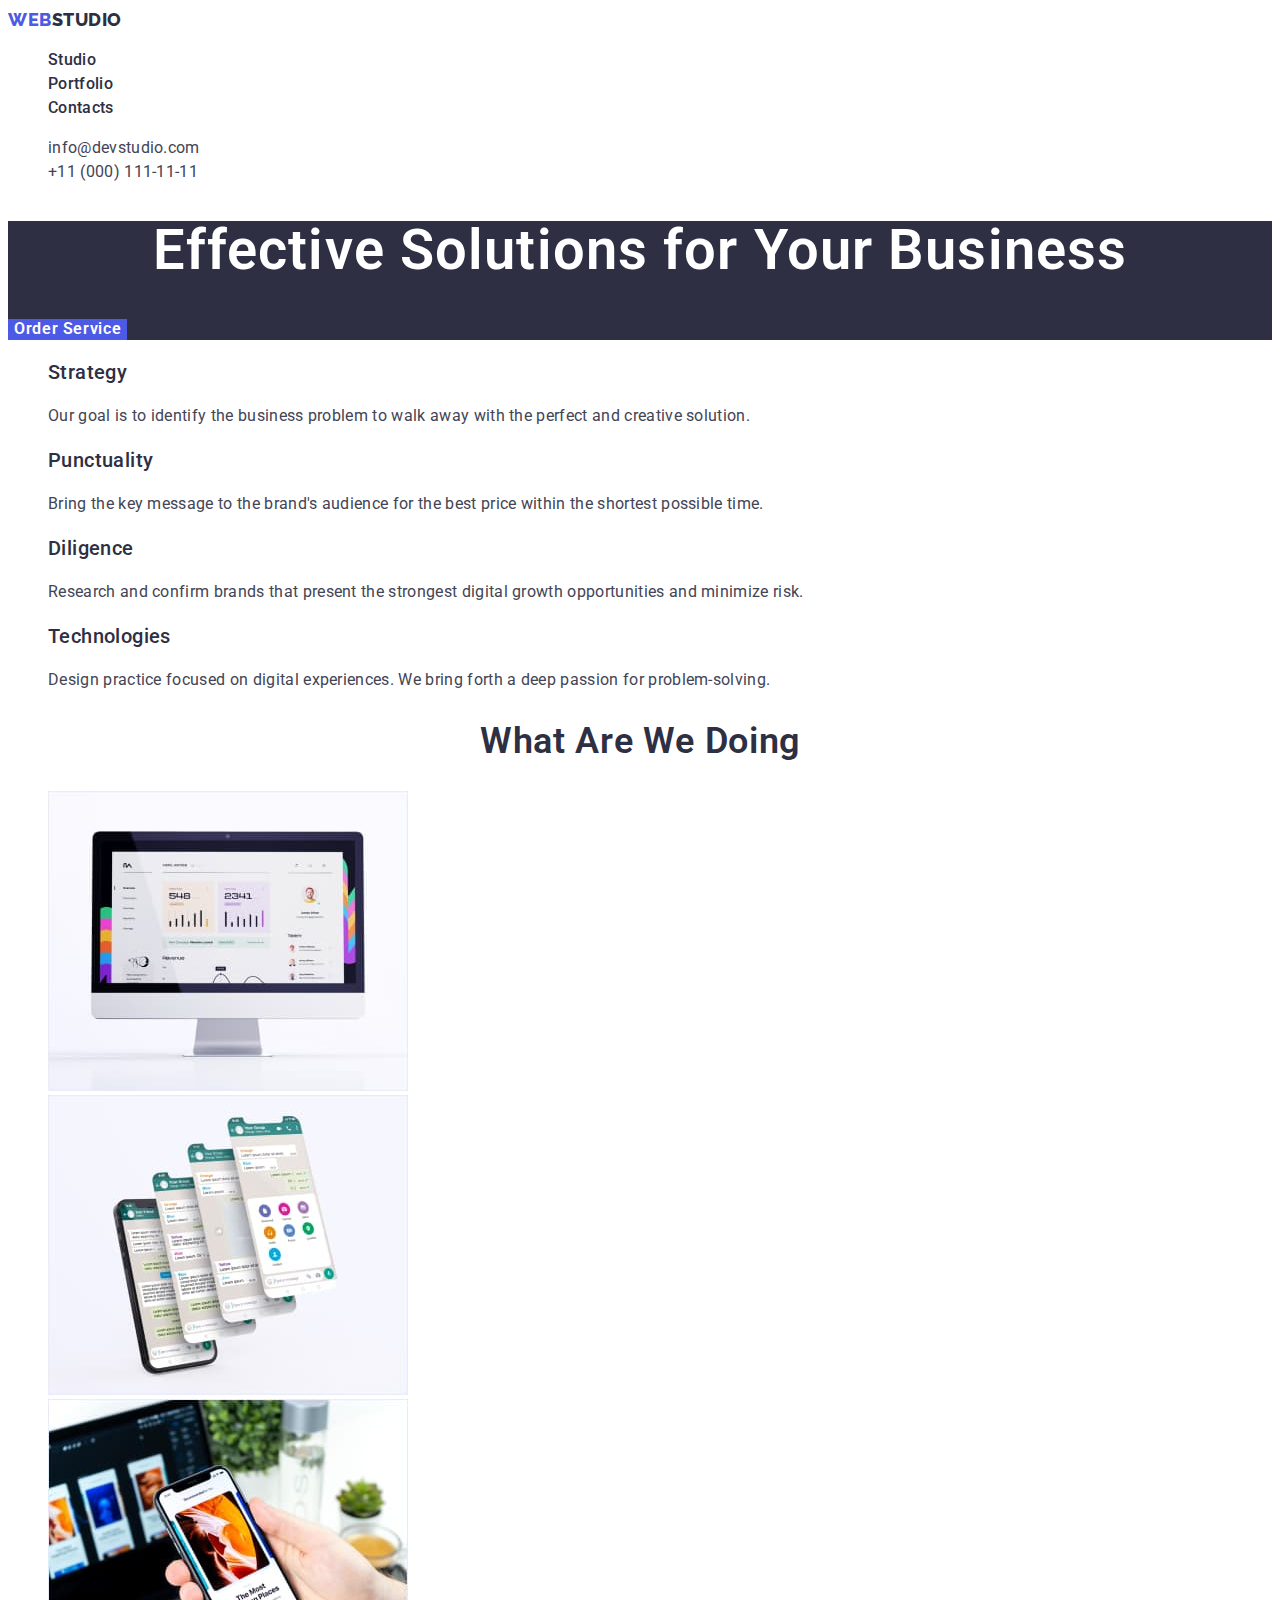
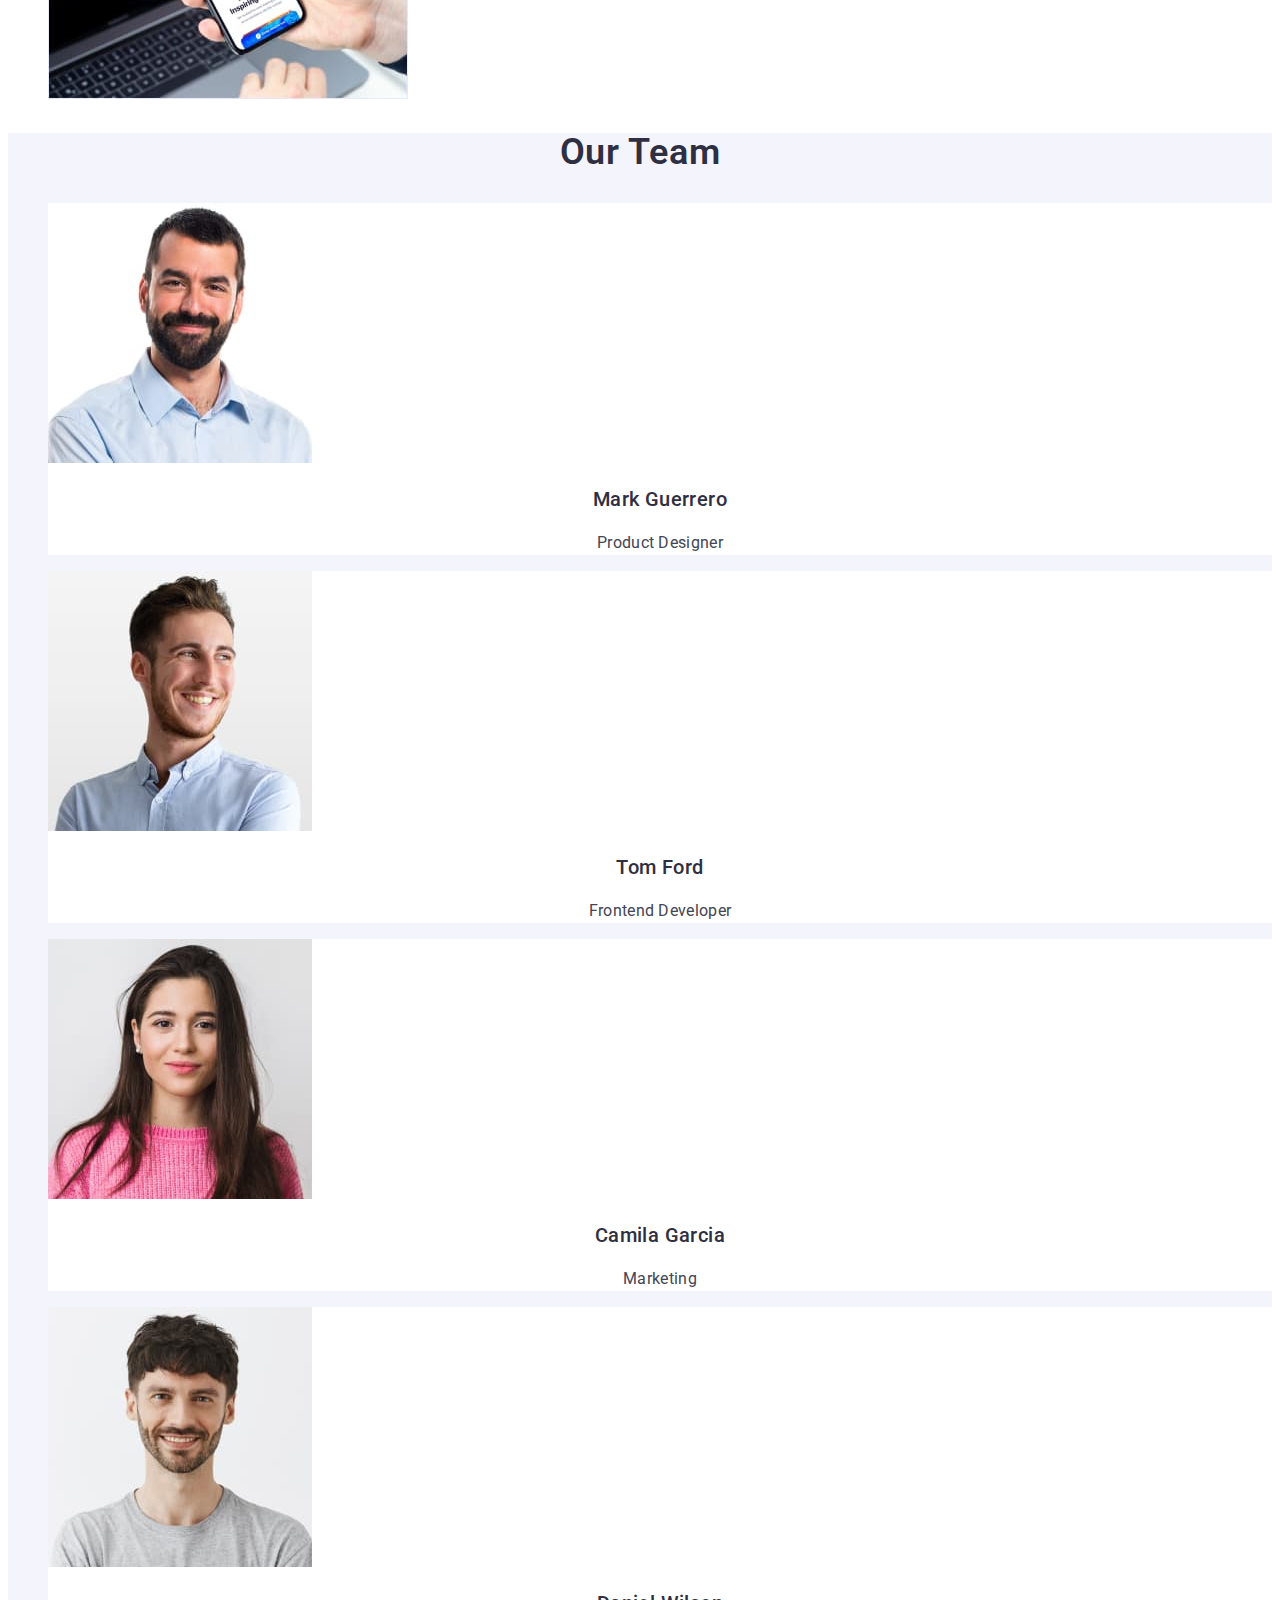
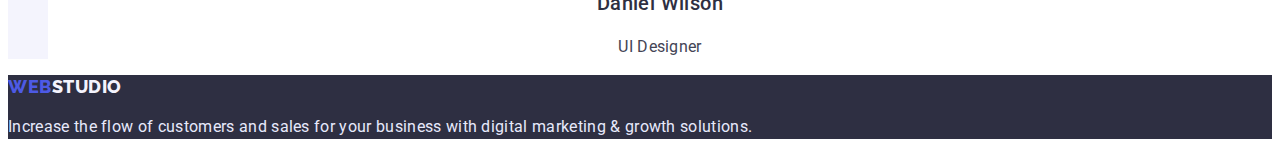
==== index.html @ 019c1582 "goit-markup-hw-03" ====
<!DOCTYPE html>
<html lang="en">
  <head>
    <meta charset="UTF-8" />
    <meta http-equiv="X-UA-Compatible" content="IE=edge" />
    <meta name="viewport" content="width=device-width, initial-scale=1.0" />
    <title>WebStudio</title>
    <link rel="preconnect" href="https://fonts.googleapis.com" />
    <link rel="preconnect" href="https://fonts.gstatic.com" crossorigin />
    <link
      href="https://fonts.googleapis.com/css2?family=Raleway:wght@800&family=Roboto:wght@400;500;700;900&display=swap"
      rel="stylesheet"
    />
    <link rel="stylesheet" href="./css/styles.css" />
  </head>
  <body class="site-body">
    <header class="header">
      <nav class="header-navigation">
        <a href="./index.html" class="logo link"
          ><span class="logo-web">Web</span>Studio</a
        >
        <ul class="header-list list">
          <li class="header-item">
            <a class="header-link link" href="./index.html">Studio</a>
          </li>
          <li class="header-item">
            <a class="header-link link" href="./portfolio.html">Portfolio</a>
          </li>
          <li class="header-item">
            <a class="header-link link" href="">Contacts</a>
          </li>
        </ul>
      </nav>
      <ul class="header-list list">
        <li class="header-item">
          <a class="header-mail link" href="mailto:info@devstudio.com"
            >info@devstudio.com</a
          >
        </li>
        <li class="header-item">
          <a class="header-tel link" href="tel:+11(000)1111111"
            >+11 (000) 111-11-11</a
          >
        </li>
      </ul>
    </header>
    <main>
      <section class="hero">
        <h1 class="hero-title">Effective Solutions for Your Business</h1>
        <button class="hero-btn" type="button">Order Service</button>
      </section>
      <section class="feature">
        <ul class="feature-list list">
          <li class="feature-item">
            <h3 class="feature-title">Strategy</h3>
            <p class="feature-text">
              Our goal is to identify the business problem to walk away with the
              perfect and creative solution.
            </p>
          </li>
          <li class="feature-item">
            <h3 class="feature-title">Punctuality</h3>
            <p class="feature-text">
              Bring the key message to the brand's audience for the best price
              within the shortest possible time.
            </p>
          </li>
          <li class="feature-item">
            <h3 class="feature-title">Diligence</h3>
            <p class="feature-text">
              Research and confirm brands that present the strongest digital
              growth opportunities and minimize risk.
            </p>
          </li>
          <li class="feature-item">
            <h3 class="feature-title">Technologies</h3>
            <p class="feature-text">
              Design practice focused on digital experiences. We bring forth a
              deep passion for problem-solving.
            </p>
          </li>
        </ul>
      </section>
      <section class="second">
        <h2 class="second-title">What are we doing</h2>
        <ul class="second-list list">
          <li class="second-item">
            <img
              src="./img/img1.jpg"
              alt="our services"
              width="360"
              height="300"
            />
          </li>
          <li class="second-item">
            <img
              src="./img/img2.jpg"
              alt="our services"
              width="360"
              height="300"
            />
          </li>
          <li class="second-item">
            <img
              src="./img/img3.jpg"
              alt="our services"
              width="360"
              height="300"
            />
          </li>
        </ul>
      </section>
      <section class="team">
        <h2 class="team-title">Our Team</h2>
        <ul class="team-list list">
          <li class="team-item">
            <img
              src="./img/team1.jpg"
              alt="our team"
              width="264"
              height="260"
            />
            <h3 class="team-name">Mark Guerrero</h3>
            <p class="team-job">Product Designer</p>
          </li>

          <li class="team-item">
            <img
              src="./img/team2.jpg"
              alt="our team"
              width="264"
              height="260"
            />
            <h3 class="team-name">Tom Ford</h3>
            <p class="team-job">Frontend Developer</p>
          </li>
          <li class="team-item">
            <img
              src="./img/team3.jpg"
              alt="our team"
              width="264"
              height="260"
            />
            <h3 class="team-name">Camila Garcia</h3>
            <p class="team-job">Marketing</p>
          </li>

          <li class="team-item">
            <img
              src="./img/team4.jpg"
              alt="our team"
              width="264"
              height="260"
            />

            <h3 class="team-name">Daniel Wilson</h3>
            <p class="team-job">UI Designer</p>
          </li>
        </ul>
      </section>
    </main>
    <footer class="footer">
      <a href="" class="logo link"
        ><span class="footer-web">Web</span
        ><span class="footer-studio">Studio</span></a
      >
      <p class="footer-text">
        Increase the flow of customers and sales for your business with digital
        marketing & growth solutions.
      </p>
    </footer>
  </body>
</html>
---- css/styles.css ----
:root {
  --color-text: #434455;
  --color-head: #2e2f42;
  --color-background: #ffffff;
  --color-iris: #4d5ae5;
  --color-grey: #f4f4fd;
  --color-dark: #2e2f42;
  --color-footer-text:#e7e9fc;
  --color-pres: #404bbf;

  
}
body {
  font-family: "Roboto", sans-serif;
  background: var(--color-background)
}
.list {
  list-style: none;
}
.link {
  text-decoration: none;
}

.header {
}
.header-navigation {
}
.logo {
  color: var(--color-dark);
  font-family: "Raleway"; sans-serif;
  font-weight: 800;
  font-size: 18px;
  line-height: 1.33;
  align-items: center;
  letter-spacing: 0.03em;
  text-transform: uppercase;
}
.logo-web {
  color: var(--color-iris);
}


.header-list {
}
.header-item {
}

.header-link.link {
  font-weight: 500;
  font-size: 16px;
  line-height: 1.5;
  letter-spacing: 0.02em;
  color: var(--color-dark);
}

.header-link:hover {
  color: var(--color-pres);
}
.header-link:focus {
  color: var(--color-pres);
}

.header-list {
}
.header-mail.link {
  font-family: "Roboto"; sans-serif;
  font-style: normal;
  font-weight: 400;
  font-size: 16px;
  line-height: 1.5;
  letter-spacing: 0.02em;
  color: var(--color-text);
}

.header-mail:hover {
  color: var(--color-pres);
}
.header-mail:focus {
  color: var(--color-pres);
}

.header-tel {
  font-family: "Roboto"; sans-serif;
  font-style: normal;
  font-weight: 400;
  font-size: 16px;
  line-height: 1.5;
  letter-spacing: 0.02em;
  color: var(--color-text);
}
.header-tel:hover {
  color: var(--color-pres);
}
.header-tel:focus {
  color: var(--color-pres);
}

.hero {
  background: var(--color-dark);
}

.hero-title {
  background: var(--color-dark);
  font-family: "Roboto"; sans-serif;
  font-style: normal;
  font-weight: 600;
  font-size: 56px;
  line-height: 1.07;
  text-align: center;
  letter-spacing: 0.02em;
  color: var(--color-background);
}
.hero-btn {
  background: var(--color-iris);
  font-family: "Roboto"; sans-serif;
  font-style: normal;
  font-weight: 600;
  font-size: 16px;
  line-height: 1.18;
  letter-spacing: 0.04em;
  color: var(--color-background);
  cursor: pointer;
  border: none;
}

.hero-btn:hover {
  background: var(--color-pres);
}
.hero-btn:focus {
  background: var(--color-pres);
}

.feature {
}
.feature-list {
}
.feature-item {
}
.feature-title {
  font-family: "Roboto"; sans-serif;
  font-style: normal;
  font-weight: 500;
  font-size: 20px;
  line-height: 1.2;
  letter-spacing: 0.02em;
  color: var(--color-dark);
}
.feature-text {
  font-family: "Roboto"; sans-serif;
  font-style: normal;
  font-weight: 400;
  font-size: 16px;
  line-height: 1.5;
  letter-spacing: 0.02em;
  color: var(--color-text);
}

.second {
}
.second-title {
  font-family: "Roboto"; sans-serif;
  font-style: normal;
  font-weight: 600;
  font-size: 36px;
  line-height: 1.11;
  text-align: center;
  letter-spacing: 0.02em;
  text-transform: capitalize;
  color: var(--color-head);
}

.second-list {
}

.second-item {
}
.team {
  background: var(--color-grey);
}
.team-title {
  font-family: "Roboto"; sans-serif;
  font-style: normal;
  font-weight: 600;
  font-size: 36px;
  line-height: 1.11;
  text-align: center;
  letter-spacing: 0.02em;
  text-transform: capitalize;
  color: var(--color-head);
}

.team-list {
}
.team-item {
  background: var(--color-background)
}
.team-name {
  font-family: "Roboto";
  font-style: normal;
  font-weight: 500;
  font-size: 20px;
  line-height: 1.2;
  text-align: center;
  letter-spacing: 0.02em;
  color: var(--color-head);
}
.team-job {
  font-family: "Roboto"; sans-serif;
  font-style: normal;
  font-weight: 400;
  font-size: 16px;
  line-height: 1.5;
  text-align: center;
  letter-spacing: 0.02em;
  color: var(--color-text);
}
.footer {
  background: var(--color-dark);
}
.logo {
}
.footer-web {
  background: var(--color-dark);
  font-family: "Raleway"; sans-serif;
  font-style: normal;
  font-weight: 800;
  font-size: 18px;
  line-height: 1.16;
  align-items: center;
  letter-spacing: 0.03em;
  text-transform: uppercase;
  color: var(--color-iris);
}
.footer-studio {
  font-family: "Raleway"; sans-serif;
  font-style: normal;
  font-weight: 800;
  font-size: 18px;
  line-height: 1.16;
  align-items: center;
  letter-spacing: 0.03em;
  text-transform: uppercase;
  color: var(--color-grey);
}
.footer-text {
  font-family: "Roboto"; sans-serif;
  font-style: normal;
  font-weight: 400;
  font-size: 16px;
  line-height: 1.5;
  letter-spacing: 0.02em;
  color: var(--color-footer-text);
}

.portfolio {
}
.visually-hidden {
  position: absolute;
  white-space: nowrap;
  width: 1px;
  height: 1 px;
  overflow: hidden;
  border: 0;
  padding: 0;
  clip: rect(0 0 0 0);
  clip-path: inset(50%);
  margin: -1px;
}

.btn-list {
}
.list {
}
.title-btn {
  background: var(--color-grey);
  font-family: "Roboto"; sans-serif;
  font-weight: 600;
  font-size: 16px;
  line-height: 1.5;
  align-items: center;
  text-align: center;
  letter-spacing: 0.04em;
  color: var(--color-iris);
  cursor: pointer;
  border: none;
}

.title-btn:hover {
  color: var(--color-background);
  background: var(--color-iris);
}
.title-btn:focus {
  color: var(--color-background);
  background: var(--color-iris);
}


.service-list {
}
.list {
}
.list-img {
}
.title-img {
  font-family: "Roboto"; sans-serif;
  font-style: normal;
  font-weight: 500;
  font-size: 20px;
  line-height: 1.2;
  letter-spacing: 0.02em;
  color: var(--color-head)
}
.title-img-text {
  font-family: "Roboto"; sans-serif;
  font-style: normal;
  font-weight: 400;
  font-size: 16px;
  line-height: 1.5;
  letter-spacing: 0.02em;
  color: var(--color-text);
}
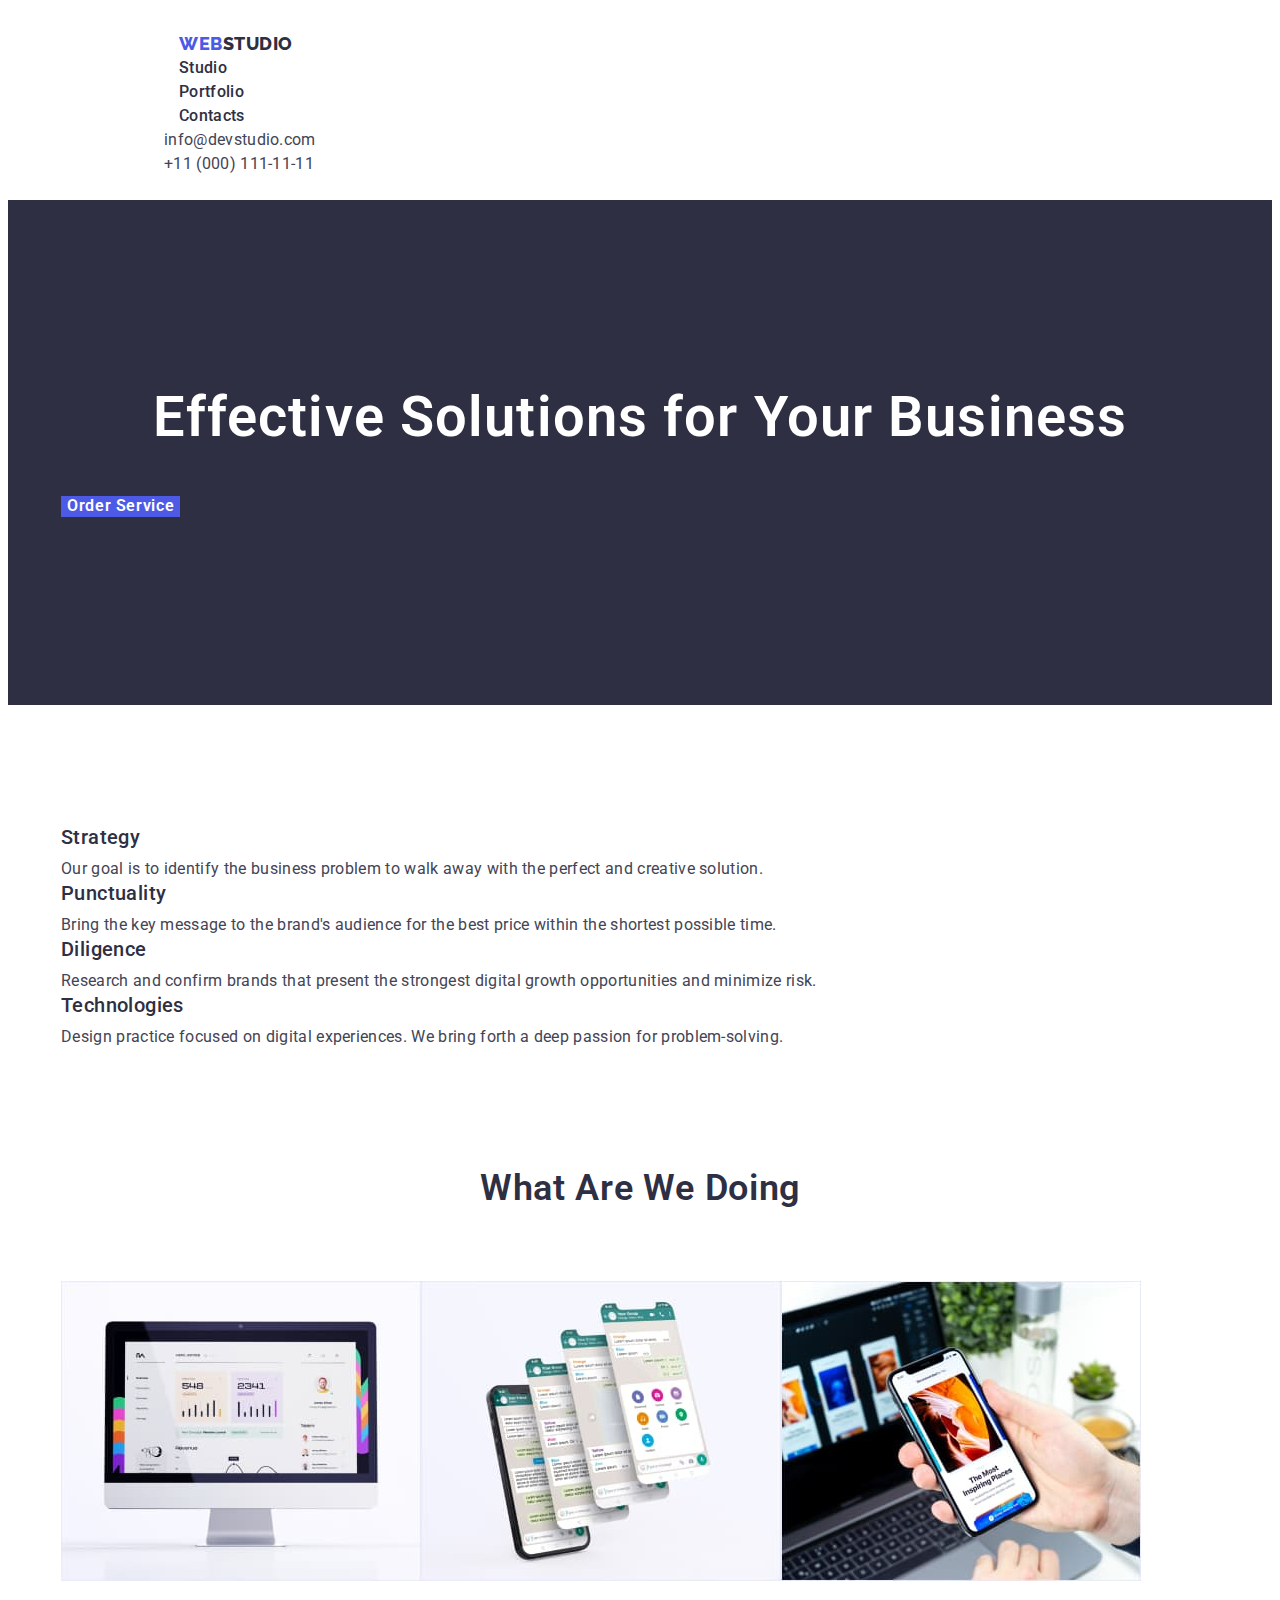
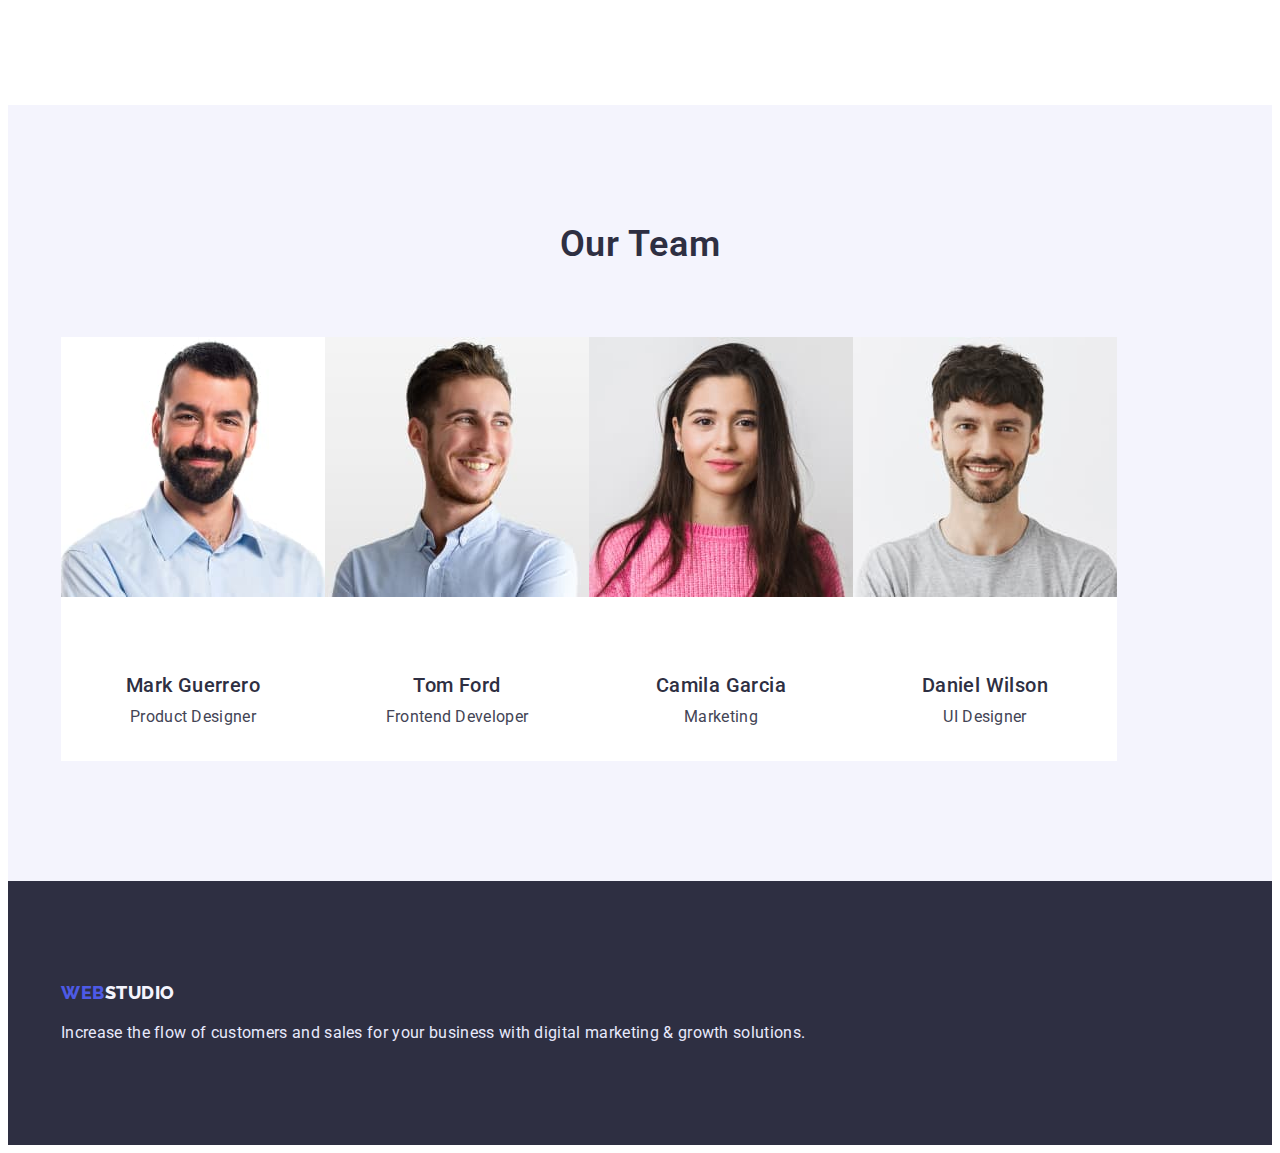
==== commit 5cfd8159: "goit-markup-hw-03" ====
--- a/index.html
+++ b/index.html
@@ -11,10 +11,12 @@
       href="https://fonts.googleapis.com/css2?family=Raleway:wght@800&family=Roboto:wght@400;500;700;900&display=swap"
       rel="stylesheet"
     />
+    <link rel="stylesheet" href="https://cdnjs.cloudflare.com/ajax/libs/modern-normalize/1.1.0/modern-normalize.min.css" integrity="sha512-wpPYUAdjBVSE4KJnH1VR1HeZfpl1ub8YT/NKx4PuQ5NmX2tKuGu6U/JRp5y+Y8XG2tV+wKQpNHVUX03MfMFn9Q==" crossorigin="anonymous" referrerpolicy="no-referrer" />
     <link rel="stylesheet" href="./css/styles.css" />
   </head>
   <body class="site-body">
     <header class="header">
+      <div class="container">
       <nav class="header-navigation">
         <a href="./index.html" class="logo link"
           ><span class="logo-web">Web</span>Studio</a
@@ -31,6 +33,7 @@
           </li>
         </ul>
       </nav>
+      </div>
       <ul class="header-list list">
         <li class="header-item">
           <a class="header-mail link" href="mailto:info@devstudio.com"
@@ -46,10 +49,13 @@
     </header>
     <main>
       <section class="hero">
+        <div class="container">
         <h1 class="hero-title">Effective Solutions for Your Business</h1>
         <button class="hero-btn" type="button">Order Service</button>
+        </div>
       </section>
       <section class="feature">
+        <div class="container">
         <ul class="feature-list list">
           <li class="feature-item">
             <h3 class="feature-title">Strategy</h3>
@@ -80,8 +86,10 @@
             </p>
           </li>
         </ul>
+      </div>
       </section>
       <section class="second">
+        <div class="container">
         <h2 class="second-title">What are we doing</h2>
         <ul class="second-list list">
           <li class="second-item">
@@ -109,8 +117,10 @@
             />
           </li>
         </ul>
+      </div>
       </section>
       <section class="team">
+        <div class="container">
         <h2 class="team-title">Our Team</h2>
         <ul class="team-list list">
           <li class="team-item">
@@ -157,9 +167,12 @@
             <p class="team-job">UI Designer</p>
           </li>
         </ul>
+      </div>
       </section>
     </main>
+    
     <footer class="footer">
+      <div class="container">
       <a href="" class="logo link"
         ><span class="footer-web">Web</span
         ><span class="footer-studio">Studio</span></a
@@ -168,6 +181,7 @@
         Increase the flow of customers and sales for your business with digital
         marketing & growth solutions.
       </p>
+    </div>
     </footer>
   </body>
 </html>
--- a/css/styles.css
+++ b/css/styles.css
@@ -10,6 +10,15 @@
 
   
 }
+
+p, h1, h2, h3 {
+  margin: 0;
+}
+ul {
+  margin: 0;
+  padding-left: 0;
+}
+
 body {
   font-family: "Roboto", sans-serif;
   background: var(--color-background)
@@ -22,7 +31,17 @@
 }
 
 .header {
-}
+  padding-top: 24px;
+  padding-bottom: 24px;
+  padding-left: 156px;
+}
+.container {
+  width: 1158px;
+  padding-left: 15px;
+  padding-right: 15px;
+  margin: 0 auto;
+}
+
 .header-navigation {
 }
 .logo {
@@ -97,6 +116,9 @@
 
 .hero {
   background: var(--color-dark);
+  padding-top: 188px;
+  padding-bottom: 188px;
+  
 }
 
 .hero-title {
@@ -109,6 +131,7 @@
   text-align: center;
   letter-spacing: 0.02em;
   color: var(--color-background);
+  margin-bottom: 48px;
 }
 .hero-btn {
   background: var(--color-iris);
@@ -121,6 +144,7 @@
   color: var(--color-background);
   cursor: pointer;
   border: none;
+
 }
 
 .hero-btn:hover {
@@ -131,8 +155,11 @@
 }
 
 .feature {
+  padding-top: 120px;
+  padding-bottom: 120px;
 }
 .feature-list {
+
 }
 .feature-item {
 }
@@ -144,6 +171,7 @@
   line-height: 1.2;
   letter-spacing: 0.02em;
   color: var(--color-dark);
+  margin-bottom: 8px;
 }
 .feature-text {
   font-family: "Roboto"; sans-serif;
@@ -167,15 +195,20 @@
   letter-spacing: 0.02em;
   text-transform: capitalize;
   color: var(--color-head);
+  margin-bottom: 72px;
 }
 
 .second-list {
+  padding-bottom: 120px;
+  display: flex;
 }
 
 .second-item {
 }
 .team {
   background: var(--color-grey);
+  padding-top: 120px;
+  padding-bottom: 120px;
 }
 .team-title {
   font-family: "Roboto"; sans-serif;
@@ -187,12 +220,16 @@
   letter-spacing: 0.02em;
   text-transform: capitalize;
   color: var(--color-head);
+  margin-bottom: 72px;
 }
 
 .team-list {
+  display: flex;
+  
 }
 .team-item {
   background: var(--color-background)
+  
 }
 .team-name {
   font-family: "Roboto";
@@ -203,6 +240,8 @@
   text-align: center;
   letter-spacing: 0.02em;
   color: var(--color-head);
+  margin-top: 72px;
+  margin-bottom: 8px;
 }
 .team-job {
   font-family: "Roboto"; sans-serif;
@@ -213,11 +252,15 @@
   text-align: center;
   letter-spacing: 0.02em;
   color: var(--color-text);
+  padding-bottom: 32px;
 }
 .footer {
   background: var(--color-dark);
+  padding-top: 100px;
+  padding-bottom: 100px;
 }
 .logo {
+  
 }
 .footer-web {
   background: var(--color-dark);
@@ -230,6 +273,7 @@
   letter-spacing: 0.03em;
   text-transform: uppercase;
   color: var(--color-iris);
+  
 }
 .footer-studio {
   font-family: "Raleway"; sans-serif;
@@ -241,6 +285,7 @@
   letter-spacing: 0.03em;
   text-transform: uppercase;
   color: var(--color-grey);
+  
 }
 .footer-text {
   font-family: "Roboto"; sans-serif;
@@ -250,6 +295,7 @@
   line-height: 1.5;
   letter-spacing: 0.02em;
   color: var(--color-footer-text);
+  margin-top: 16px;
 }
 
 .portfolio {
@@ -268,6 +314,8 @@
 }
 
 .btn-list {
+  padding-top: 71px;
+  padding-bottom: 71px;
 }
 .list {
 }
@@ -300,6 +348,7 @@
 .list {
 }
 .list-img {
+  
 }
 .title-img {
   font-family: "Roboto"; sans-serif;
@@ -308,7 +357,9 @@
   font-size: 20px;
   line-height: 1.2;
   letter-spacing: 0.02em;
-  color: var(--color-head)
+  color: var(--color-head);
+  margin-top: 32px;
+  margin-bottom: 8px;
 }
 .title-img-text {
   font-family: "Roboto"; sans-serif;
@@ -318,4 +369,5 @@
   line-height: 1.5;
   letter-spacing: 0.02em;
   color: var(--color-text);
-}
+  padding-bottom: 32px;
+}
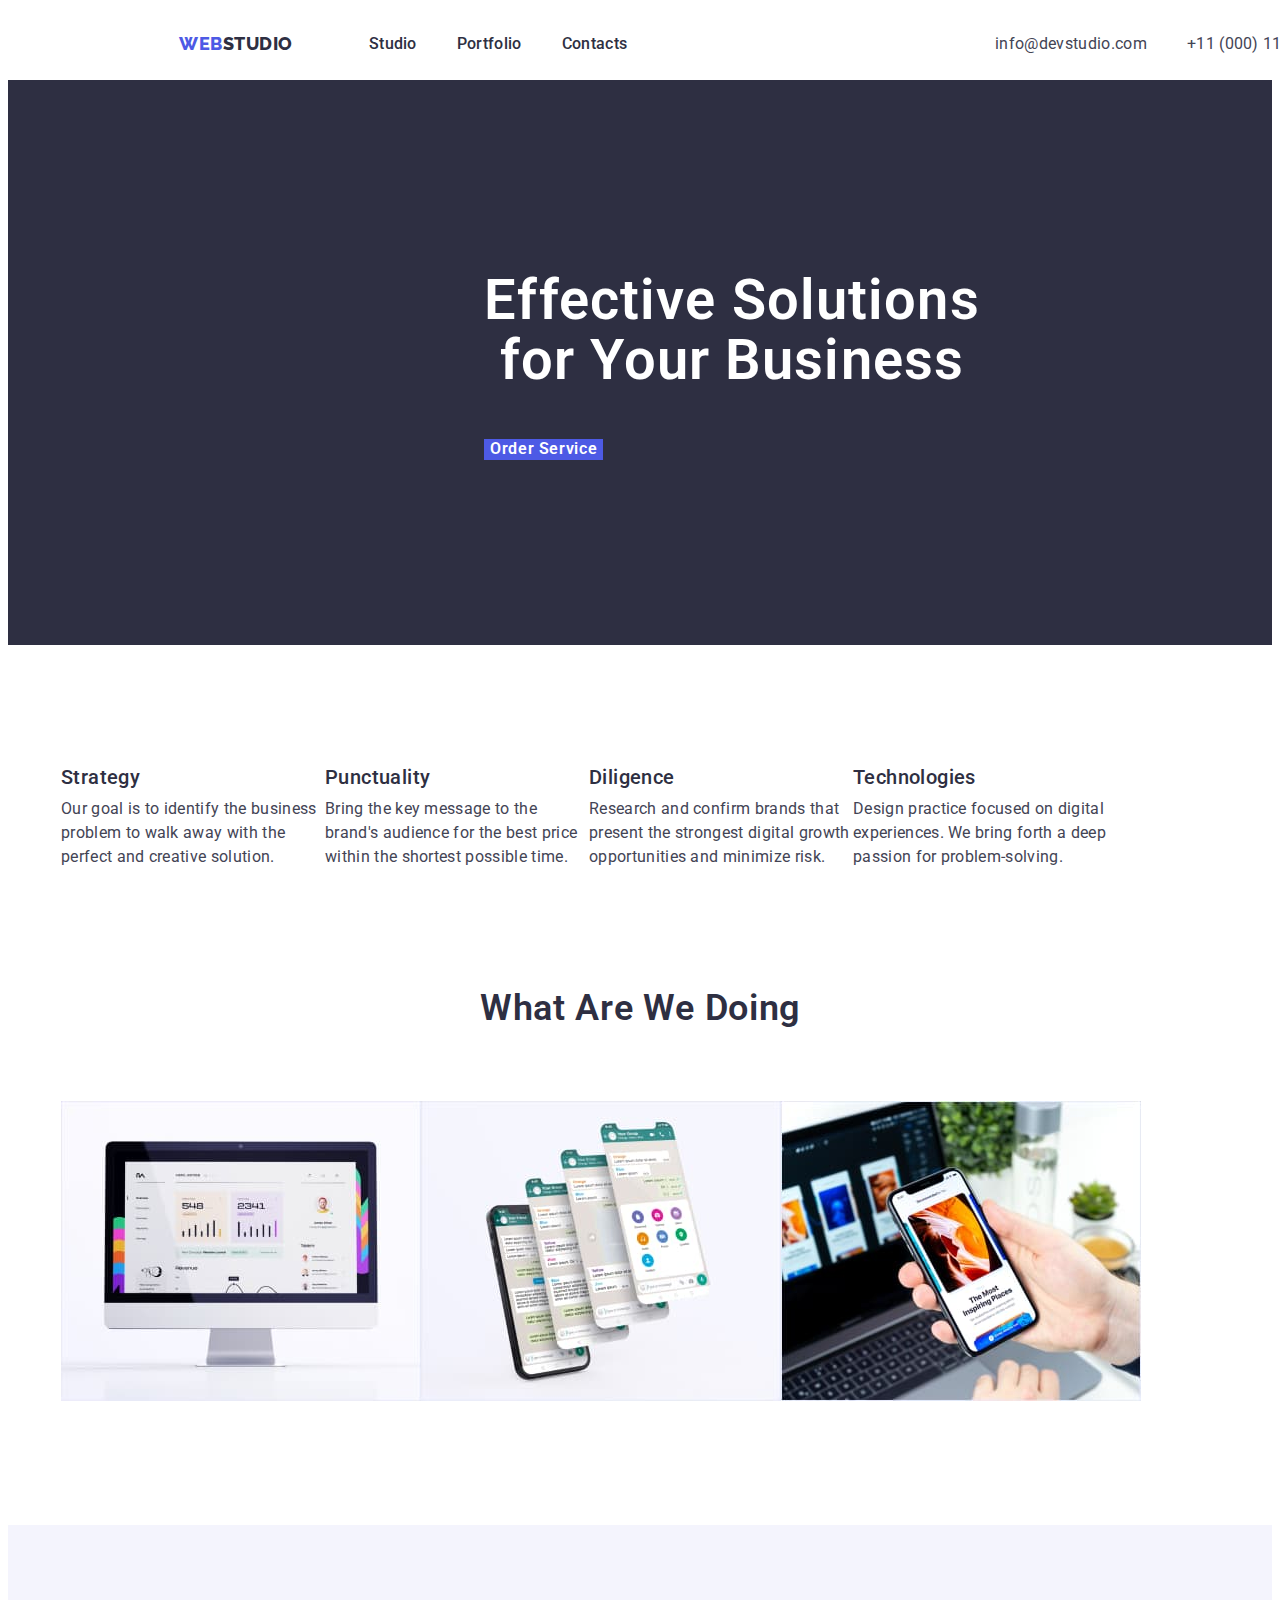
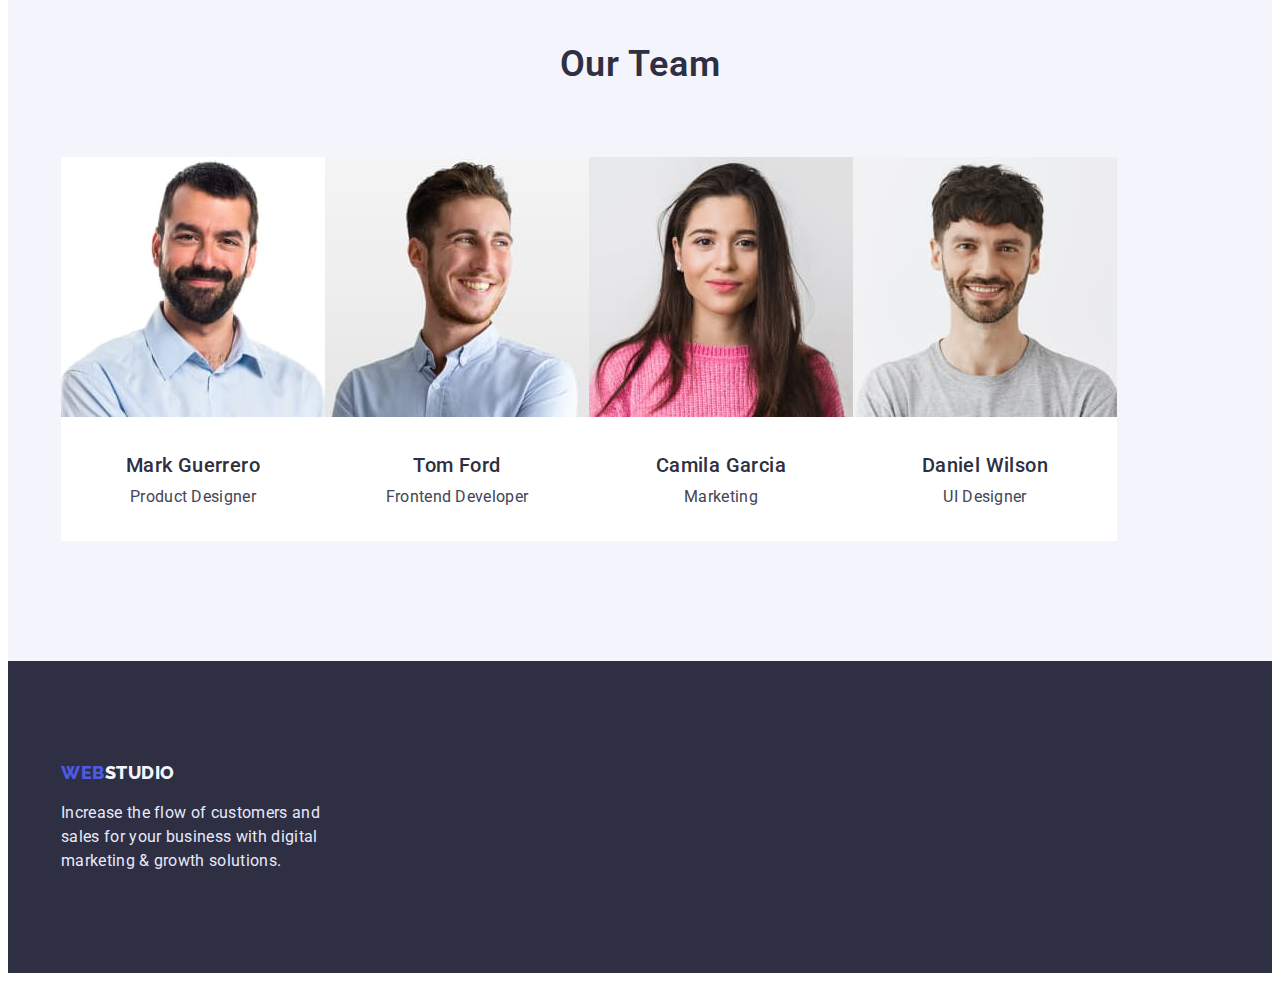
==== commit 9639fca5: "goit-markup-hw-03" ====
--- a/index.html
+++ b/index.html
@@ -16,7 +16,7 @@
   </head>
   <body class="site-body">
     <header class="header">
-      <div class="container">
+      <div class="container header-container">
       <nav class="header-navigation">
         <a href="./index.html" class="logo link"
           ><span class="logo-web">Web</span>Studio</a
@@ -33,7 +33,7 @@
           </li>
         </ul>
       </nav>
-      </div>
+      
       <ul class="header-list list">
         <li class="header-item">
           <a class="header-mail link" href="mailto:info@devstudio.com"
@@ -46,6 +46,7 @@
           >
         </li>
       </ul>
+    </div>
     </header>
     <main>
       <section class="hero">
--- a/css/styles.css
+++ b/css/styles.css
@@ -35,6 +35,11 @@
   padding-bottom: 24px;
   padding-left: 156px;
 }
+
+.header-container {
+  display: flex;
+
+}
 .container {
   width: 1158px;
   padding-left: 15px;
@@ -43,6 +48,10 @@
 }
 
 .header-navigation {
+  display: flex;
+  align-items: center;
+  margin-right: auto;
+  
 }
 .logo {
   color: var(--color-dark);
@@ -53,16 +62,19 @@
   align-items: center;
   letter-spacing: 0.03em;
   text-transform: uppercase;
+  margin-right: 76px;
 }
 .logo-web {
   color: var(--color-iris);
+  
 }
 
 
 .header-list {
-}
-.header-item {
-}
+  display: flex;
+  gap: 40px;
+}
+
 
 .header-link.link {
   font-weight: 500;
@@ -80,6 +92,7 @@
 }
 
 .header-list {
+ 
 }
 .header-mail.link {
   font-family: "Roboto"; sans-serif;
@@ -116,8 +129,10 @@
 
 .hero {
   background: var(--color-dark);
-  padding-top: 188px;
-  padding-bottom: 188px;
+  padding-top: 191px;
+  padding-bottom: 185px;
+  padding-right: 485px;
+  padding-left: 461px;
   
 }
 
@@ -132,6 +147,7 @@
   letter-spacing: 0.02em;
   color: var(--color-background);
   margin-bottom: 48px;
+  max-width: 496px;
 }
 .hero-btn {
   background: var(--color-iris);
@@ -145,6 +161,7 @@
   cursor: pointer;
   border: none;
 
+
 }
 
 .hero-btn:hover {
@@ -159,9 +176,12 @@
   padding-bottom: 120px;
 }
 .feature-list {
+  display: flex;
 
 }
 .feature-item {
+  width: 264px;
+  
 }
 .feature-title {
   font-family: "Roboto"; sans-serif;
@@ -181,9 +201,11 @@
   line-height: 1.5;
   letter-spacing: 0.02em;
   color: var(--color-text);
+  
 }
 
 .second {
+  padding-bottom: 120px;
 }
 .second-title {
   font-family: "Roboto"; sans-serif;
@@ -199,16 +221,20 @@
 }
 
 .second-list {
-  padding-bottom: 120px;
   display: flex;
 }
 
 .second-item {
+ 
+  
 }
 .team {
   background: var(--color-grey);
   padding-top: 120px;
   padding-bottom: 120px;
+
+  
+  
 }
 .team-title {
   font-family: "Roboto"; sans-serif;
@@ -240,7 +266,7 @@
   text-align: center;
   letter-spacing: 0.02em;
   color: var(--color-head);
-  margin-top: 72px;
+  margin-top: 32px;
   margin-bottom: 8px;
 }
 .team-job {
@@ -296,9 +322,13 @@
   letter-spacing: 0.02em;
   color: var(--color-footer-text);
   margin-top: 16px;
+  max-width: 264px;
 }
 
 .portfolio {
+padding-top: 96px;
+  padding-bottom: 120px;
+ 
 }
 .visually-hidden {
   position: absolute;
@@ -311,11 +341,13 @@
   clip: rect(0 0 0 0);
   clip-path: inset(50%);
   margin: -1px;
+  
 }
 
 .btn-list {
-  padding-top: 71px;
-  padding-bottom: 71px;
+  display: flex;
+ 
+ 
 }
 .list {
 }
@@ -344,6 +376,7 @@
 
 
 .service-list {
+  margin-top: 72px;
 }
 .list {
 }
@@ -369,5 +402,6 @@
   line-height: 1.5;
   letter-spacing: 0.02em;
   color: var(--color-text);
-  padding-bottom: 32px;
-}
+  margin-bottom: 32px;
+  
+}
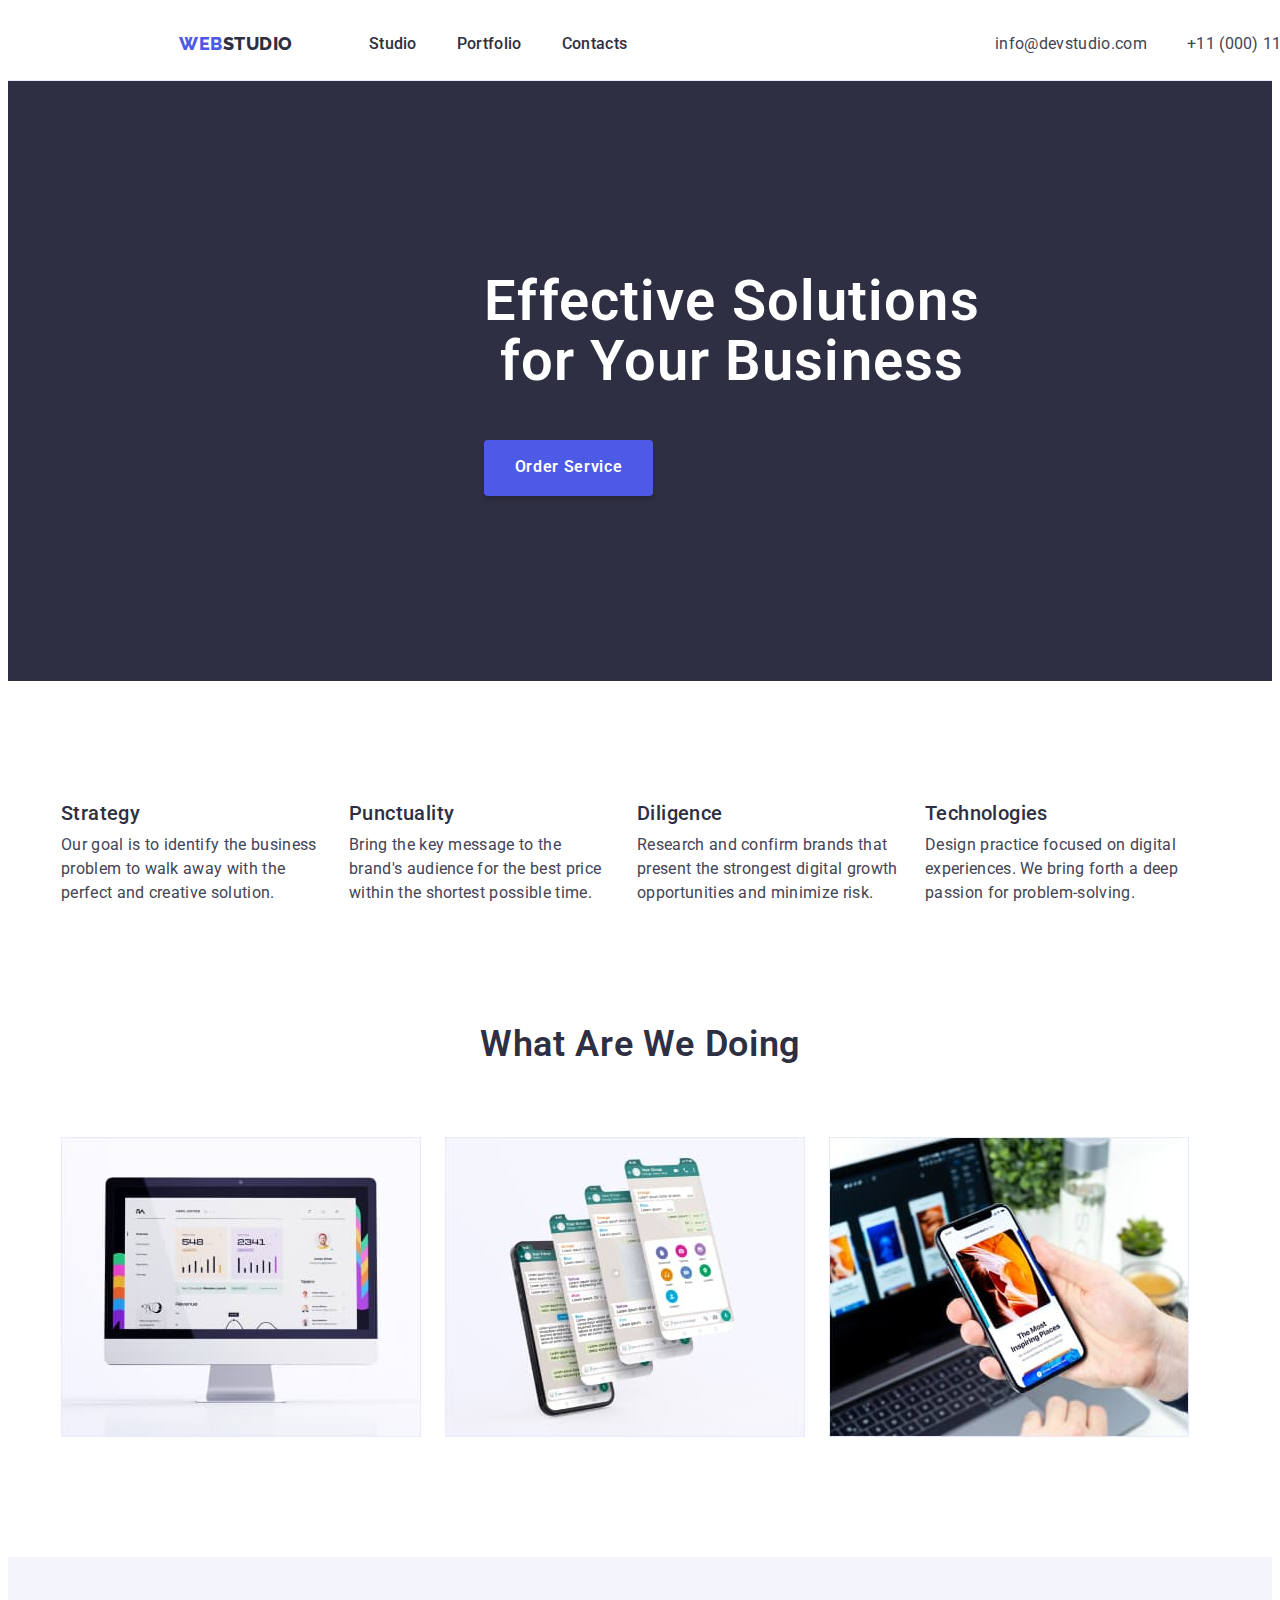
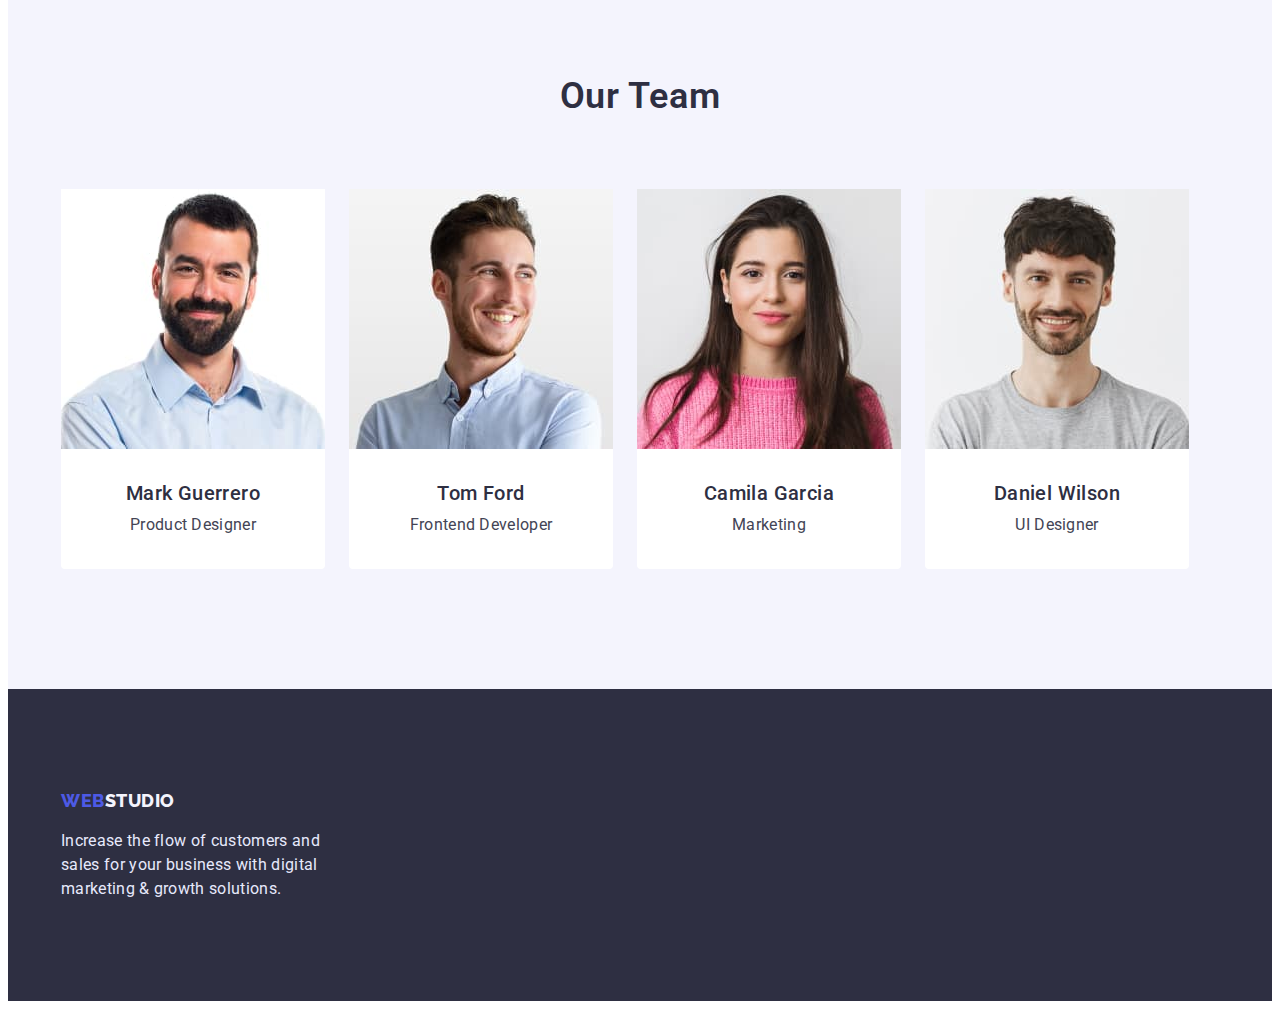
==== commit 0eab3b77: "goit-markup-hw-03" ====
--- a/index.html
+++ b/index.html
@@ -11,178 +11,184 @@
       href="https://fonts.googleapis.com/css2?family=Raleway:wght@800&family=Roboto:wght@400;500;700;900&display=swap"
       rel="stylesheet"
     />
-    <link rel="stylesheet" href="https://cdnjs.cloudflare.com/ajax/libs/modern-normalize/1.1.0/modern-normalize.min.css" integrity="sha512-wpPYUAdjBVSE4KJnH1VR1HeZfpl1ub8YT/NKx4PuQ5NmX2tKuGu6U/JRp5y+Y8XG2tV+wKQpNHVUX03MfMFn9Q==" crossorigin="anonymous" referrerpolicy="no-referrer" />
+    <link
+      rel="stylesheet"
+      href="https://cdnjs.cloudflare.com/ajax/libs/modern-normalize/1.1.0/modern-normalize.min.css"
+      integrity="sha512-wpPYUAdjBVSE4KJnH1VR1HeZfpl1ub8YT/NKx4PuQ5NmX2tKuGu6U/JRp5y+Y8XG2tV+wKQpNHVUX03MfMFn9Q=="
+      crossorigin="anonymous"
+      referrerpolicy="no-referrer"
+    />
     <link rel="stylesheet" href="./css/styles.css" />
   </head>
   <body class="site-body">
     <header class="header">
       <div class="container header-container">
-      <nav class="header-navigation">
-        <a href="./index.html" class="logo link"
-          ><span class="logo-web">Web</span>Studio</a
-        >
+        <nav class="header-navigation">
+          <a href="./index.html" class="logo link"
+            ><span class="logo-web">Web</span>Studio</a
+          >
+          <ul class="header-list list">
+            <li class="header-item">
+              <a class="header-link link" href="./index.html">Studio</a>
+            </li>
+            <li class="header-item">
+              <a class="header-link link" href="./portfolio.html">Portfolio</a>
+            </li>
+            <li class="header-item">
+              <a class="header-link link" href="">Contacts</a>
+            </li>
+          </ul>
+        </nav>
+
         <ul class="header-list list">
           <li class="header-item">
-            <a class="header-link link" href="./index.html">Studio</a>
+            <a class="header-mail link" href="mailto:info@devstudio.com"
+              >info@devstudio.com</a
+            >
           </li>
           <li class="header-item">
-            <a class="header-link link" href="./portfolio.html">Portfolio</a>
-          </li>
-          <li class="header-item">
-            <a class="header-link link" href="">Contacts</a>
+            <a class="header-tel link" href="tel:+11(000)1111111"
+              >+11 (000) 111-11-11</a
+            >
           </li>
         </ul>
-      </nav>
-      
-      <ul class="header-list list">
-        <li class="header-item">
-          <a class="header-mail link" href="mailto:info@devstudio.com"
-            >info@devstudio.com</a
-          >
-        </li>
-        <li class="header-item">
-          <a class="header-tel link" href="tel:+11(000)1111111"
-            >+11 (000) 111-11-11</a
-          >
-        </li>
-      </ul>
-    </div>
+      </div>
     </header>
     <main>
       <section class="hero">
         <div class="container">
-        <h1 class="hero-title">Effective Solutions for Your Business</h1>
-        <button class="hero-btn" type="button">Order Service</button>
+          <h1 class="hero-title">Effective Solutions for Your Business</h1>
+          <button class="hero-btn" type="button">Order Service</button>
         </div>
       </section>
       <section class="feature">
         <div class="container">
-        <ul class="feature-list list">
-          <li class="feature-item">
-            <h3 class="feature-title">Strategy</h3>
-            <p class="feature-text">
-              Our goal is to identify the business problem to walk away with the
-              perfect and creative solution.
-            </p>
-          </li>
-          <li class="feature-item">
-            <h3 class="feature-title">Punctuality</h3>
-            <p class="feature-text">
-              Bring the key message to the brand's audience for the best price
-              within the shortest possible time.
-            </p>
-          </li>
-          <li class="feature-item">
-            <h3 class="feature-title">Diligence</h3>
-            <p class="feature-text">
-              Research and confirm brands that present the strongest digital
-              growth opportunities and minimize risk.
-            </p>
-          </li>
-          <li class="feature-item">
-            <h3 class="feature-title">Technologies</h3>
-            <p class="feature-text">
-              Design practice focused on digital experiences. We bring forth a
-              deep passion for problem-solving.
-            </p>
-          </li>
-        </ul>
-      </div>
+          <ul class="feature-list list">
+            <li class="feature-item">
+              <h3 class="feature-title">Strategy</h3>
+              <p class="feature-text">
+                Our goal is to identify the business problem to walk away with
+                the perfect and creative solution.
+              </p>
+            </li>
+            <li class="feature-item">
+              <h3 class="feature-title">Punctuality</h3>
+              <p class="feature-text">
+                Bring the key message to the brand's audience for the best price
+                within the shortest possible time.
+              </p>
+            </li>
+            <li class="feature-item">
+              <h3 class="feature-title">Diligence</h3>
+              <p class="feature-text">
+                Research and confirm brands that present the strongest digital
+                growth opportunities and minimize risk.
+              </p>
+            </li>
+            <li class="feature-item">
+              <h3 class="feature-title">Technologies</h3>
+              <p class="feature-text">
+                Design practice focused on digital experiences. We bring forth a
+                deep passion for problem-solving.
+              </p>
+            </li>
+          </ul>
+        </div>
       </section>
       <section class="second">
         <div class="container">
-        <h2 class="second-title">What are we doing</h2>
-        <ul class="second-list list">
-          <li class="second-item">
-            <img
-              src="./img/img1.jpg"
-              alt="our services"
-              width="360"
-              height="300"
-            />
-          </li>
-          <li class="second-item">
-            <img
-              src="./img/img2.jpg"
-              alt="our services"
-              width="360"
-              height="300"
-            />
-          </li>
-          <li class="second-item">
-            <img
-              src="./img/img3.jpg"
-              alt="our services"
-              width="360"
-              height="300"
-            />
-          </li>
-        </ul>
-      </div>
+          <h2 class="second-title">What are we doing</h2>
+          <ul class="second-list list">
+            <li class="second-item">
+              <img
+                src="./img/img1.jpg"
+                alt="our services"
+                width="360"
+                height="300"
+              />
+            </li>
+            <li class="second-item">
+              <img
+                src="./img/img2.jpg"
+                alt="our services"
+                width="360"
+                height="300"
+              />
+            </li>
+            <li class="second-item">
+              <img
+                src="./img/img3.jpg"
+                alt="our services"
+                width="360"
+                height="300"
+              />
+            </li>
+          </ul>
+        </div>
       </section>
       <section class="team">
         <div class="container">
-        <h2 class="team-title">Our Team</h2>
-        <ul class="team-list list">
-          <li class="team-item">
-            <img
-              src="./img/team1.jpg"
-              alt="our team"
-              width="264"
-              height="260"
-            />
-            <h3 class="team-name">Mark Guerrero</h3>
-            <p class="team-job">Product Designer</p>
-          </li>
+          <h2 class="team-title">Our Team</h2>
+          <ul class="team-list list">
+            <li class="team-item">
+              <img
+                src="./img/team1.jpg"
+                alt="our team"
+                width="264"
+                height="260"
+              />
+              <h3 class="team-name">Mark Guerrero</h3>
+              <p class="team-job">Product Designer</p>
+            </li>
 
-          <li class="team-item">
-            <img
-              src="./img/team2.jpg"
-              alt="our team"
-              width="264"
-              height="260"
-            />
-            <h3 class="team-name">Tom Ford</h3>
-            <p class="team-job">Frontend Developer</p>
-          </li>
-          <li class="team-item">
-            <img
-              src="./img/team3.jpg"
-              alt="our team"
-              width="264"
-              height="260"
-            />
-            <h3 class="team-name">Camila Garcia</h3>
-            <p class="team-job">Marketing</p>
-          </li>
+            <li class="team-item">
+              <img
+                src="./img/team2.jpg"
+                alt="our team"
+                width="264"
+                height="260"
+              />
+              <h3 class="team-name">Tom Ford</h3>
+              <p class="team-job">Frontend Developer</p>
+            </li>
+            <li class="team-item">
+              <img
+                src="./img/team3.jpg"
+                alt="our team"
+                width="264"
+                height="260"
+              />
+              <h3 class="team-name">Camila Garcia</h3>
+              <p class="team-job">Marketing</p>
+            </li>
 
-          <li class="team-item">
-            <img
-              src="./img/team4.jpg"
-              alt="our team"
-              width="264"
-              height="260"
-            />
+            <li class="team-item">
+              <img
+                src="./img/team4.jpg"
+                alt="our team"
+                width="264"
+                height="260"
+              />
 
-            <h3 class="team-name">Daniel Wilson</h3>
-            <p class="team-job">UI Designer</p>
-          </li>
-        </ul>
-      </div>
+              <h3 class="team-name">Daniel Wilson</h3>
+              <p class="team-job">UI Designer</p>
+            </li>
+          </ul>
+        </div>
       </section>
     </main>
-    
+
     <footer class="footer">
       <div class="container">
-      <a href="" class="logo link"
-        ><span class="footer-web">Web</span
-        ><span class="footer-studio">Studio</span></a
-      >
-      <p class="footer-text">
-        Increase the flow of customers and sales for your business with digital
-        marketing & growth solutions.
-      </p>
-    </div>
+        <a href="" class="logo link"
+          ><span class="footer-web">Web</span
+          ><span class="footer-studio">Studio</span></a
+        >
+        <p class="footer-text">
+          Increase the flow of customers and sales for your business with
+          digital marketing & growth solutions.
+        </p>
+      </div>
     </footer>
   </body>
 </html>
--- a/css/styles.css
+++ b/css/styles.css
@@ -18,6 +18,9 @@
   margin: 0;
   padding-left: 0;
 }
+img {
+  display: block;
+}
 
 body {
   font-family: "Roboto", sans-serif;
@@ -34,6 +37,7 @@
   padding-top: 24px;
   padding-bottom: 24px;
   padding-left: 156px;
+  border-bottom: 1px solid #E7E9FC;
 }
 
 .header-container {
@@ -45,6 +49,7 @@
   padding-left: 15px;
   padding-right: 15px;
   margin: 0 auto;
+  
 }
 
 .header-navigation {
@@ -150,6 +155,8 @@
   max-width: 496px;
 }
 .hero-btn {
+  width: 169px;
+height: 56px;
   background: var(--color-iris);
   font-family: "Roboto"; sans-serif;
   font-style: normal;
@@ -160,6 +167,10 @@
   color: var(--color-background);
   cursor: pointer;
   border: none;
+  box-shadow: 0px 4px 4px rgba(0, 0, 0, 0.15);
+border-radius: 4px;
+
+
 
 
 }
@@ -177,6 +188,7 @@
 }
 .feature-list {
   display: flex;
+  gap: 24px;
 
 }
 .feature-item {
@@ -222,9 +234,11 @@
 
 .second-list {
   display: flex;
+  gap: 24px;
 }
 
 .second-item {
+ 
  
   
 }
@@ -251,10 +265,13 @@
 
 .team-list {
   display: flex;
+  gap: 24px;
+
   
 }
 .team-item {
-  background: var(--color-background)
+  background: var(--color-background);
+  border-radius: 0px 0px 4px 4px;
   
 }
 .team-name {
@@ -346,12 +363,16 @@
 
 .btn-list {
   display: flex;
+  gap: 24px;
+  
  
  
 }
 .list {
 }
 .title-btn {
+  min-width: 116px;
+height: 48px;
   background: var(--color-grey);
   font-family: "Roboto"; sans-serif;
   font-weight: 600;
@@ -363,6 +384,10 @@
   color: var(--color-iris);
   cursor: pointer;
   border: none;
+  border: 1px solid #E7E9FC;
+border-radius: 4px;
+display: block;
+margin: 0 auto;
 }
 
 .title-btn:hover {
@@ -376,11 +401,19 @@
 
 
 .service-list {
+  display: flex;
+  gap: 24px;
+  flex-wrap: wrap;
+
   margin-top: 72px;
 }
 .list {
+ 
+ 
 }
 .list-img {
+  border: 1px solid #E7E9FC;
+  width: calc((100 - 24px) / 3);
   
 }
 .title-img {
